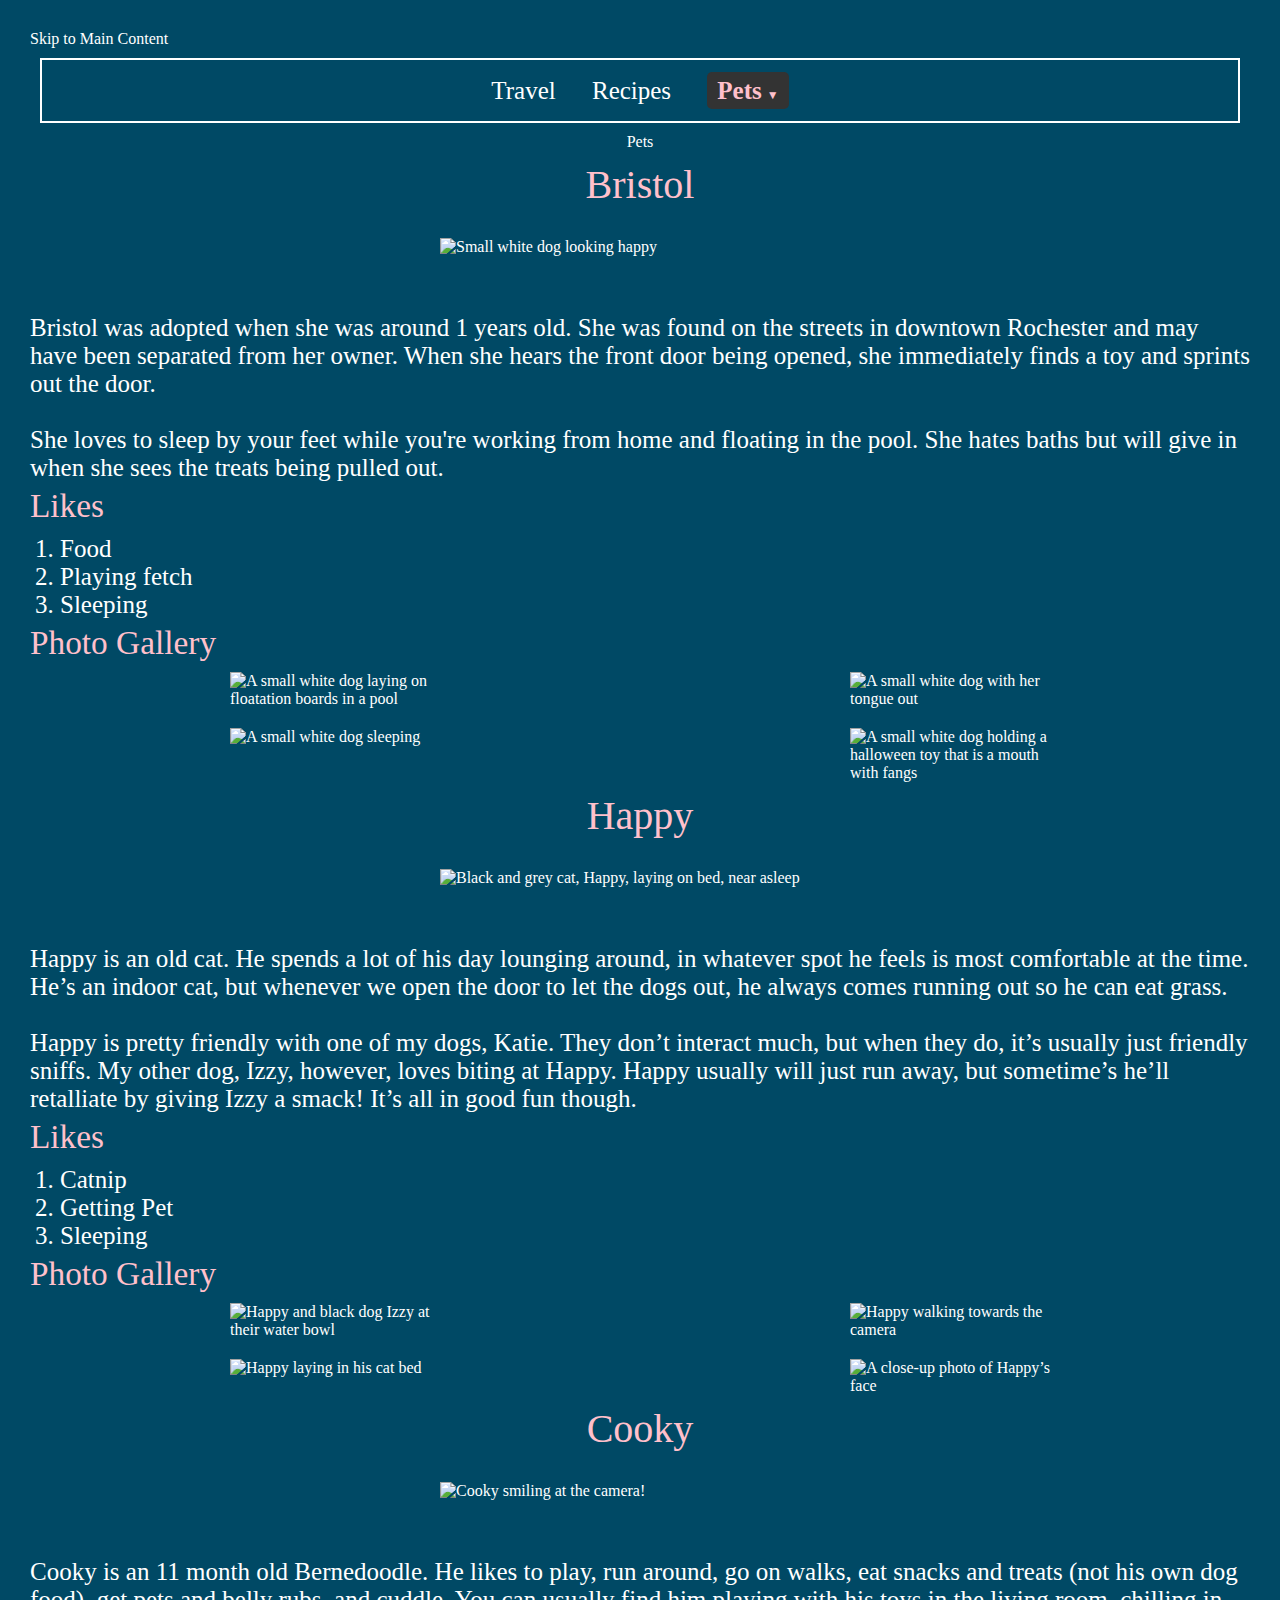
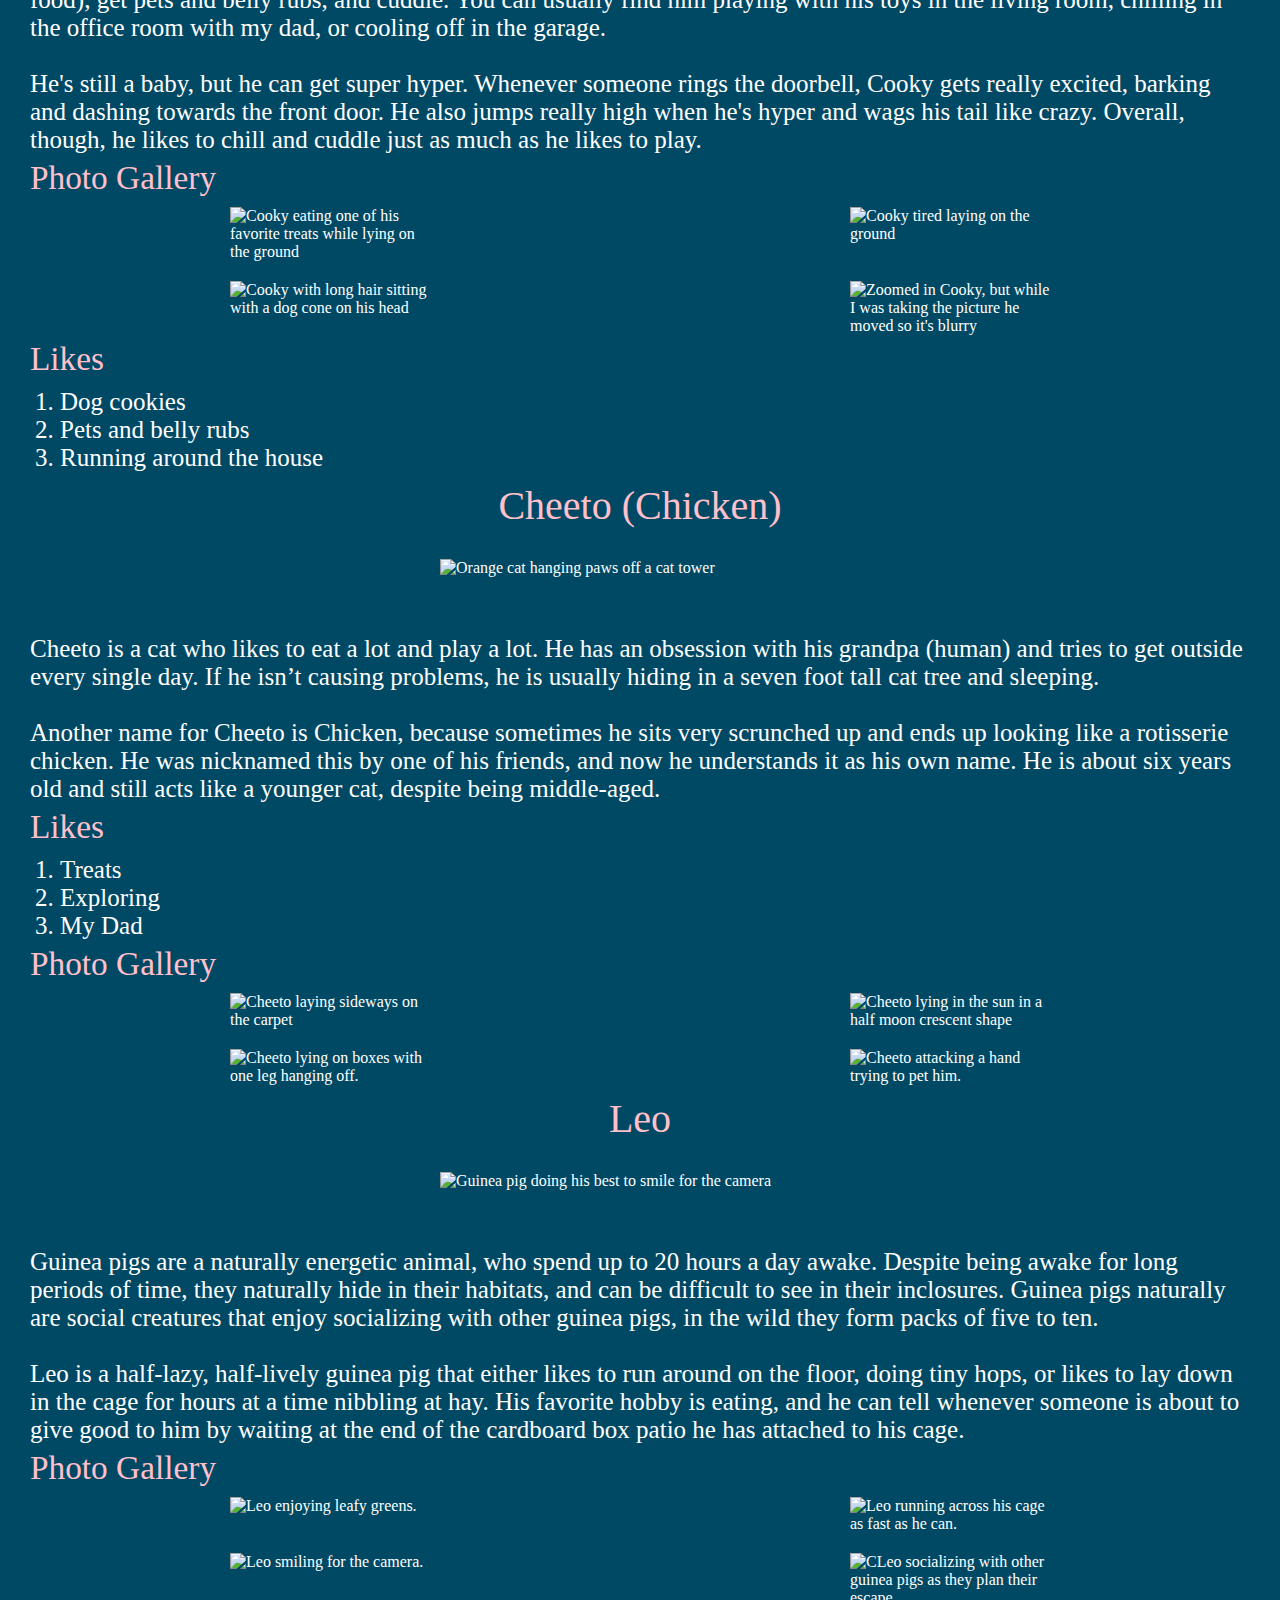
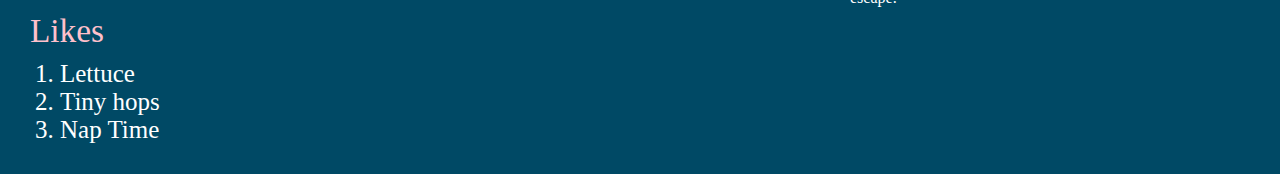
==== pets.html @ e8896c9d "Add files via upload" ====
<!DOCTYPE html>
<html lang="en">
<head>
    <meta charset="UTF-8">
    <meta name="viewport" content="width=device-width, initial-scale=1.0">
    <link rel="stylesheet" href="css/reset.css" />
    <link rel="stylesheet" href="css/style.css" />
    <script src="js/style.js"></script>
    <title>Pets</title>
</head>
<body>
    <div class="skip">       
        <a href="#main">Skip to Main Content</a>
    </div>    
    <nav>
    <ul>
        <li><a href="index.html">Travel</a></li>
        <li><a href="recipes.html">Recipes</a></li>
        <li class="dropdown-container">
        <a href="pets.html" class="current">Pets<span class="arrow">▼</span></a>
            <ul class="dropdown-content">
                <li><a href="#bristol">Bristol</a></li>
                <li><a href="#happy">Happy</a></li>
                <li><a href="#cooky">Cooky</a></li>
                <li><a href="#cheeto">Cheeto</a></li>
                <li><a href="#leo">Leo</a></li>
            </ul>    
        </li>
    </ul>
    </nav>
    <header> <h1> Pets </h1> </header>
    <main id="main">
        <div class="bristol">
            <h2>Bristol</h2>
            <div class="headimg">
            <img src="images/bristol_happy.JPG" alt="Small white dog looking happy" width="400"></div>
            <p>
                Bristol was adopted when she was around 1 years old. She was found on the streets in downtown Rochester and may have been separated from her owner. When she hears the front door being opened, she immediately finds a toy and sprints out the door.</p>
            <p>
                She loves to sleep by your feet while you're working from home and floating in the pool. She hates baths but will give in when she sees the treats being pulled out.</p>
                        </div><h3>Likes</h3>
            <ul><ol>
                <li>Food</li>
                <li>Playing fetch</li>
                <li>Sleeping</li>
           </ol> </ul>
            <h3>Photo Gallery</h3><div class="gallery">
            <img src="images/bristol_pool.JPG" alt="A small white dog laying on floatation boards in a pool" width="200">
            <img src = "images/bristol_hungry.JPG" alt = "A small white dog with her tongue out" width="200">
            <img src = "images/bristol_sleepy.JPG" alt = "A small white dog sleeping" width="200">
            <img src = "images/bristol_toy.JPG" alt = "A small white dog holding a halloween toy that is a mouth with fangs" width="200">

            <!--Jess Cheng -->
        </div>
        <div class="happy">
            <h2>Happy</h2>
            <div class="headimg">
            <img src="images/happy_sleep.jpg" alt="Black and grey cat, Happy, laying on bed, near asleep" width="400">
            </div><p>
                Happy is an old cat. He spends a lot of his day lounging around, in whatever spot he feels is most comfortable at the time. He’s an indoor cat, but whenever we open the door to let the dogs out, he always comes running out so he can eat grass.</p>
            <p>
                Happy is pretty friendly with one of my dogs, Katie. They don’t interact much, but when they do, it’s usually just friendly sniffs. My other dog, Izzy, however, loves biting at Happy. Happy usually will just run away, but sometime’s he’ll retalliate by giving Izzy a smack! It’s all in good fun though.</p>
                        </div><h3>Likes</h3>
            <ul><ol>
                <li>Catnip</li>
                <li>Getting Pet</li>
                <li>Sleeping</li>
            </ol></ul>
            <h3>Photo Gallery</h3><div class="gallery">
            <img src="images/happy_izzy_water.jpg" alt="Happy and black dog Izzy at their water bowl" width="200">
            <img src = "images/happy_walk.jpg" alt = "Happy walking towards the camera" width="200">
            <img src = "images/happy_bed.jpg" alt = "Happy laying in his cat bed" width="200">
            <img src = "images/happy_closeup.jpg" alt = "A close-up photo of Happy’s face" width="200">

            <!--Lucas England-->
        </div>
        <div class="cooky">
            <h2>Cooky</h2>
            <div class="headimg">
        <img src="images/cookysmiley.jpg" alt="Cooky smiling at the camera!" width="400"></div>

        <p>
            Cooky is an 11 month old Bernedoodle. He likes to play, run around, go on walks, eat snacks and treats (not his own dog food), get pets and belly rubs, and cuddle. You can usually find him playing with his toys in the living room, chilling in the office room with my dad, or cooling off in the garage.
        </p>
        <p>
            He's still a baby, but he can get super hyper. Whenever someone rings the doorbell, Cooky gets really excited, barking and dashing towards the front door. He also jumps really high when he's hyper and wags his tail like crazy. Overall, though, he likes to chill and cuddle just as much as he likes to play.
        </p>

        <h3>Photo Gallery</h3><div class="gallery">
        <img src="images/cookytreat.jpg" alt="Cooky eating one of his favorite treats while lying on the ground" width="200">
        <img src="images/cookytired.jpg" alt="Cooky tired laying on the ground" width="200">
        <img src="images/cookycone.jpg" alt="Cooky with long hair sitting with a dog cone on his head" width="200">
        <img src="images/cookyzoom.jpg" alt="Zoomed in Cooky, but while I was taking the picture he moved so it's blurry" width="200">
</div>
        <h3>Likes</h3>
        <ol>
            <li>Dog cookies</li>
            <li>Pets and belly rubs</li>
            <li>Running around the house</li>
        </ol>
        <!--Saicharan Vemuri-->
        </div>
        <div class="cheeto">
            <h2>
                Cheeto (Chicken)
            </h2>
            <div class="headimg">
            <img width="400" src="images/cheeto_cattree.jpg" alt="Orange cat hanging paws off a cat tower"></div>
            <p>
                Cheeto is a cat who likes to eat a lot and play a lot. He has an obsession with his grandpa (human) and tries to get outside every single day. If he isn’t causing problems, he is usually hiding in a seven foot tall cat tree and sleeping. 
            </p>
            <p>
                Another name for Cheeto is Chicken, because sometimes he sits very scrunched up and ends up looking like a rotisserie chicken. He was nicknamed this by one of his friends, and now he understands it as his own name. He is about six years old and still acts like a younger cat, despite being middle-aged.
            </p>
                        </div><h3>
                Likes
            </h3>
            <ol>
            <li>
                Treats
            </li>
            <li>
                Exploring
            </li>
            <li>
                My Dad
            </li>
            </ol><h3>
                Photo Gallery
            </h3>
            <div class="gallery">
            <img width="200" src="images/cheeto_carpet.jpg" alt="Cheeto laying sideways on the carpet">
            <img width="200" src="images/cheeto_moon.jpg" alt="Cheeto lying in the sun in a half moon crescent shape">
            <img width="200" src="images/cheeto_boxes.jpg" alt="Cheeto lying on boxes with one leg hanging off.">
            <img width="200" src="images/cheeto_attack.jpg" alt="Cheeto attacking a hand trying to pet him.">

            <!-- Divya Shankar -->
        </div>
        <div class="leo">
            <h2>
                Leo
            </h2>
            <div class="headimg">
            <img width="400" src="images/Leo_primary_photo.jpg" alt="Guinea pig doing his best to smile for the camera"></div>
            <p>
                Guinea pigs are a naturally energetic animal, who spend up to 20 hours a day awake. Despite being awake for long periods of time, they naturally hide in their habitats, and can be difficult to see in their inclosures.  Guinea pigs naturally are social creatures that enjoy socializing with other guinea pigs, in the wild they form packs of five to ten.
            </p>
            <p>
                Leo is a half-lazy, half-lively guinea pig that either likes to run around on the floor, doing tiny hops, or likes to lay down in the cage for hours at a time nibbling at hay. His favorite hobby is eating, and he can tell whenever someone is about to give good to him by waiting at the end of the cardboard box patio he has attached to his cage.
            </p>
            <h3>
                Photo Gallery
            </h3>
            <div class="gallery">
            <img width="200" src="images/Leo_greens.jpg" alt="Leo enjoying leafy greens.">
            <img width="200" src="images/Leo_run.jpg" alt="Leo running across his cage as fast as he can.">
            <img width="200" src="images/Leo_smile.jpg" alt="Leo smiling for the camera.">
            <img width="200" src="images/Leo_escape.jpg" alt="CLeo socializing with other guinea pigs as they plan their escape.">
            </div><h3>
                Likes
            </h3>
            <ol>
            <li>
                Lettuce
            </li>
            <li>
                Tiny hops
            </li>
            <li>
                Nap Time
            </li>
            </ol>
            <!-- Justin Fischer & Alexei Chen -->
        </div>
    </main>
</body>
</html>
---- css/style.css ----
body{
    background-color: rgb(0, 73, 101);
    font-family: "Trebuchet MS";
    color: white;
    margin: 30px;
}

h1 {
    text-align: center;
}

p {
    word-wrap: break-word;
    white-space: pre-line;
    font-size: 25px;
}

h2{
    color: pink;
    font-size: 30pt;
    text-align: center;
    transition: transform 0.5s;
    padding-top: 10px;
}

h2:hover{
    transform: scale(3);
}
h3{
    color: pink;
    font-size: 25pt;
    padding-top: 5px;
    padding-bottom: 10px;
}

h4{
    color: pink;
    font-size: 25px;
}

nav {
    border: 2px solid white;
    display: flex;
    margin: 10px;
    justify-content: center;
    align-items: center;
    height: 65px;
    font-size: 25px;
    padding: 0px;
}
nav li {
    margin: 0 15px;
}
.skip {
    display: none;
}
nav a.current{
    background-color: #333;
    color: pink;
    font-weight: bold;
    padding: 5px 10px;
    border-radius: 5px;
}

.gallery{
    display: grid;
    grid-template-columns: 1fr 1fr;
    gap: 20px;
}

.food{
    display: flex;
    justify-content: center;
    /* Center horizontally */
    align-items: center;
    /* Center vertically */
    flex-direction: column;
}

.photo-grid figure {
    text-align: center;
}

.photo-grid img {
    max-width: 100%;
}

.photo-grid figcaption {
    margin: 10px 0;
    font-size: 14px;
}

.headimg {
    display: flex;
    justify-content: center;
    /* Center the content horizontally */
    align-items: center;
    /* Center the content vertically */
    flex-direction: row;
    padding: 15px;
}

.headimg img {
    margin: 15px;
}

.gif {
    display: flex;
    justify-content: center;
    /* Center horizontally */
    align-items: center;
    /* Center vertically */
    flex-direction: column;
}

@media (prefers-reduced-motion: reduce) {
    .gif {
        animation: none;
        /* Disable animation */
        display: none;
        /* Hide the GIF or animated content */
    }

    h2,
    h2:hover {
        transition: none;
    }
}

nav li{
    color: white;
    display: inline;
    list-style-type: none;
}

.ing ul{
    list-style-type: disc;
    padding-left: 30px;
    font-size: 25px;
}

ol{
    list-style-type: decimal;
    padding-left: 30px;
    font-size: 25px;
}

@media screen and (min-width: 600px) {
    .gallery {
            display: grid;
            grid-template-columns: 1fr 1fr;
            gap: 20px;
        }
    
        .gallery img {
            display: block;
            /* Ensure the image is a block-level element */
            margin: 0 auto;
            /* Center horizontally */
            max-width: 100%;
            /* Ensure images don't exceed the width of the grid cell */
            max-height: 100%;
            /* Ensure images don't exceed the height of the grid cell */
        }
    
        .skip {
            display: block;
        }
    
        /* Style the dropdown container */
        .dropdown-container {
            position: relative;
            display: inline-block;
        }
    
        /* Style the arrow */
        .arrow {
            font-size: 12px;
            margin-left: 5px;
            cursor: pointer;
        }
    
        /* Hide the dropdown content initially */
        .dropdown-content {
            display: none;
            position: absolute;
            background-color: pink;
            min-width: 200px;
            z-index: 1;
        }
    
        /* Style the dropdown links */
        .dropdown-content a {
            color: black;
            padding: 5px 10px 5px 10px;
            text-decoration: none;
            display: block;
            top: 100%;
            /* Position below the container */
            left: 0;
        }
    
        /* Change color on hover */
        .dropdown-content a:hover {
            background-color: #6e6e6ea4;
        }
    
        /* CSS for the slideshow container */
        .slideshow-container {
            position: relative;
            max-width: 400px;
            margin: 0 auto;
        }
    
        /* Hide all slideshow images */
        .mySlides {
            display: none;
            /* Horizontally center the image */
        }
    
    /* CSS for the navigation buttons */
    .prev,
    .next {
        cursor: pointer;
        position: absolute;
        top: 50%;
        width: auto;
        padding: 16px;
        margin-top: -22px;
        color: white;
        background-color: rgba(0, 0, 0, 0.5);
        border-radius: 50%;
        user-select: none;
    }
    
    .prev {
        left: 0;
    }
    
    .next {
        right: 0;
    }
    
    .ing,
    .steps {
        flex-basis: calc(50% - 10px);
        /* Set the width of each column with some spacing */
        padding: 10px;
        border: 1px solid #ccc;
        /* Add a border around each box */
        margin: 5px;
        /* Add some margin for spacing between boxes */
    }

.centered-img {
    display: block;
    margin: 0 auto;
    /* Horizontally center the image */
}
}
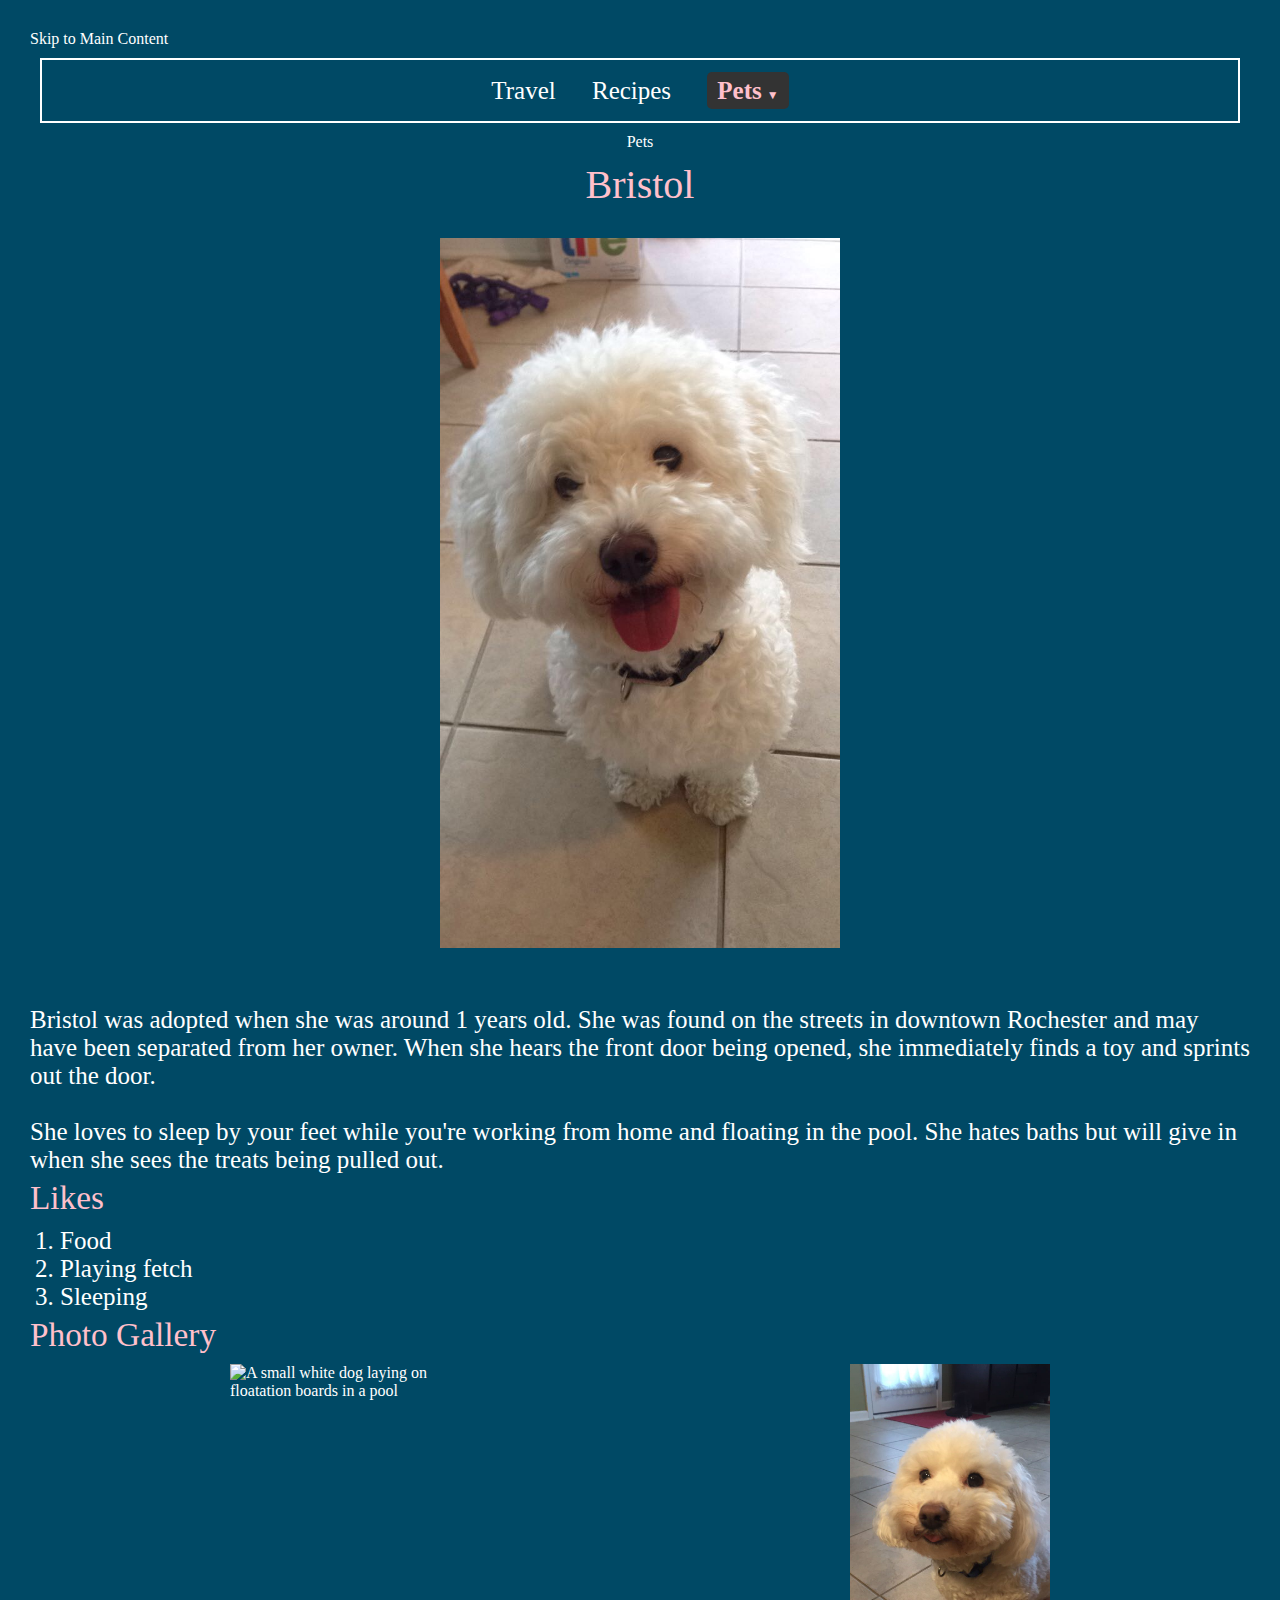
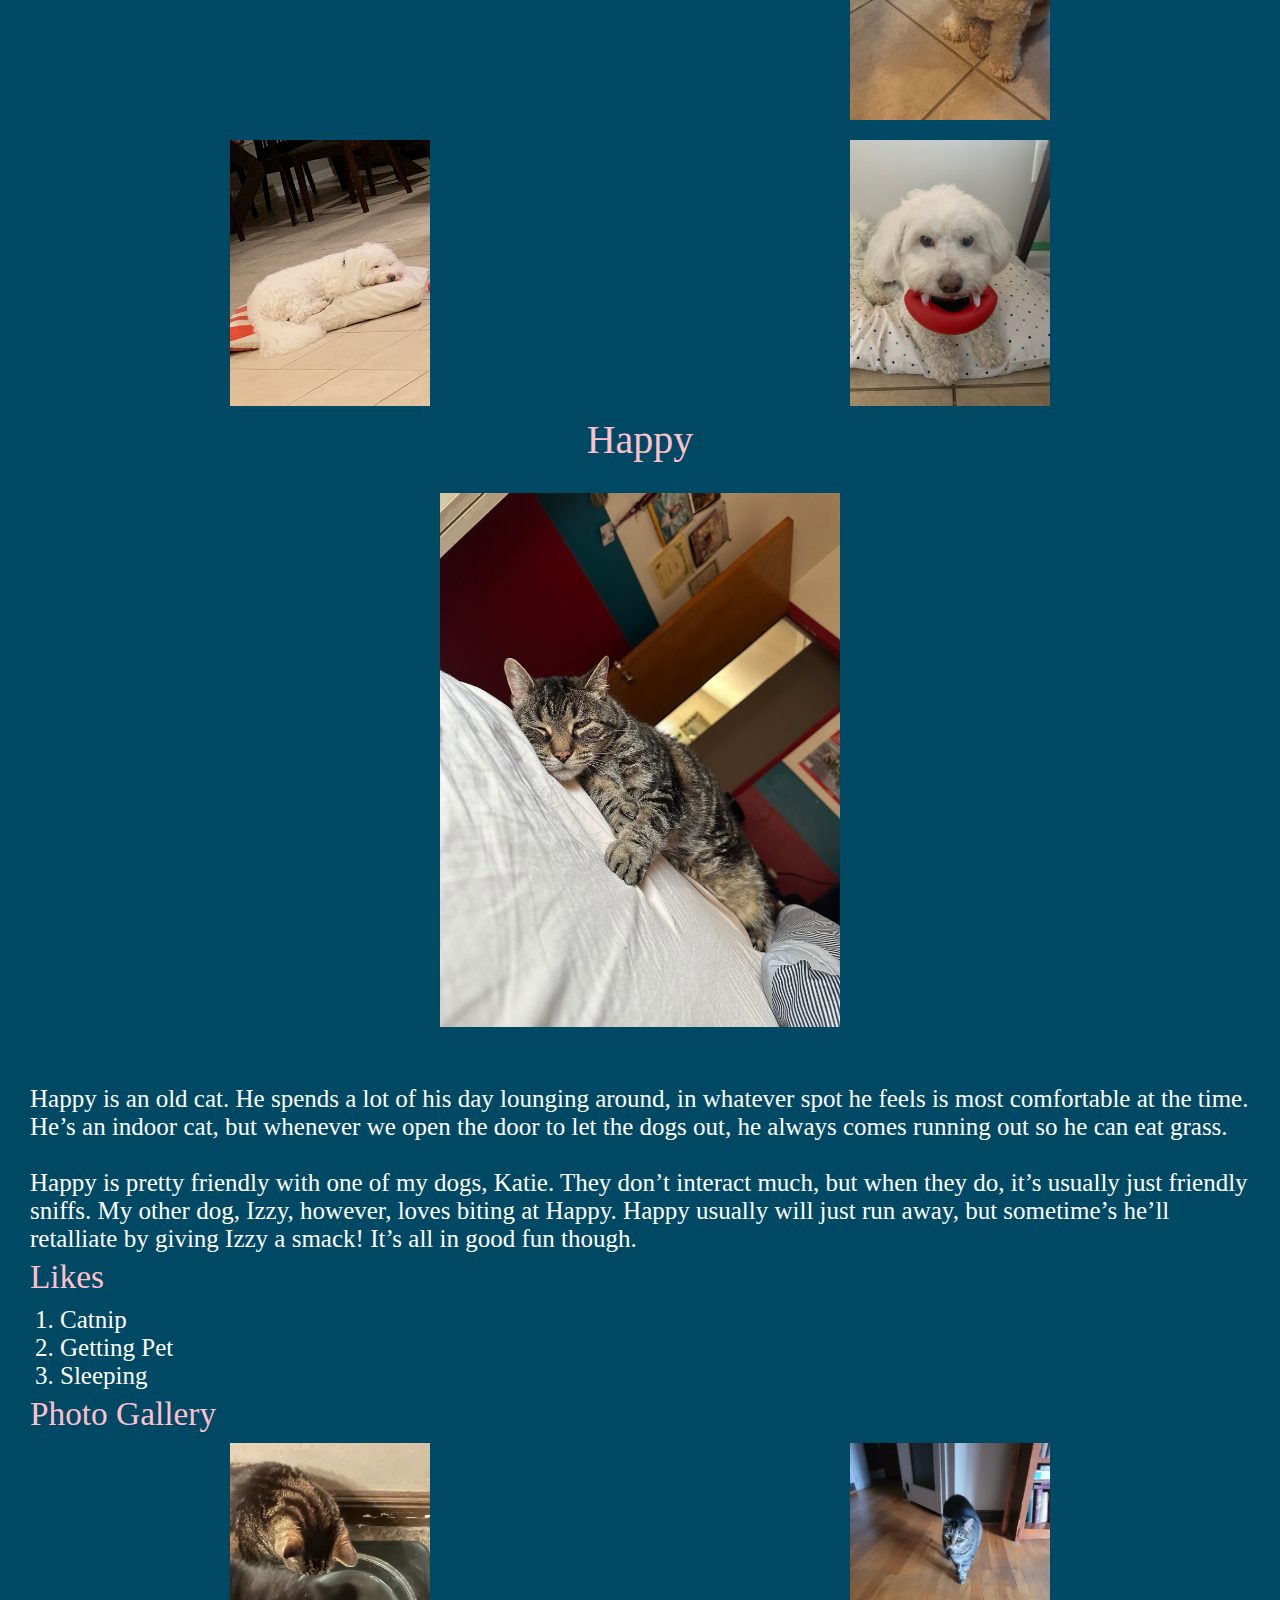
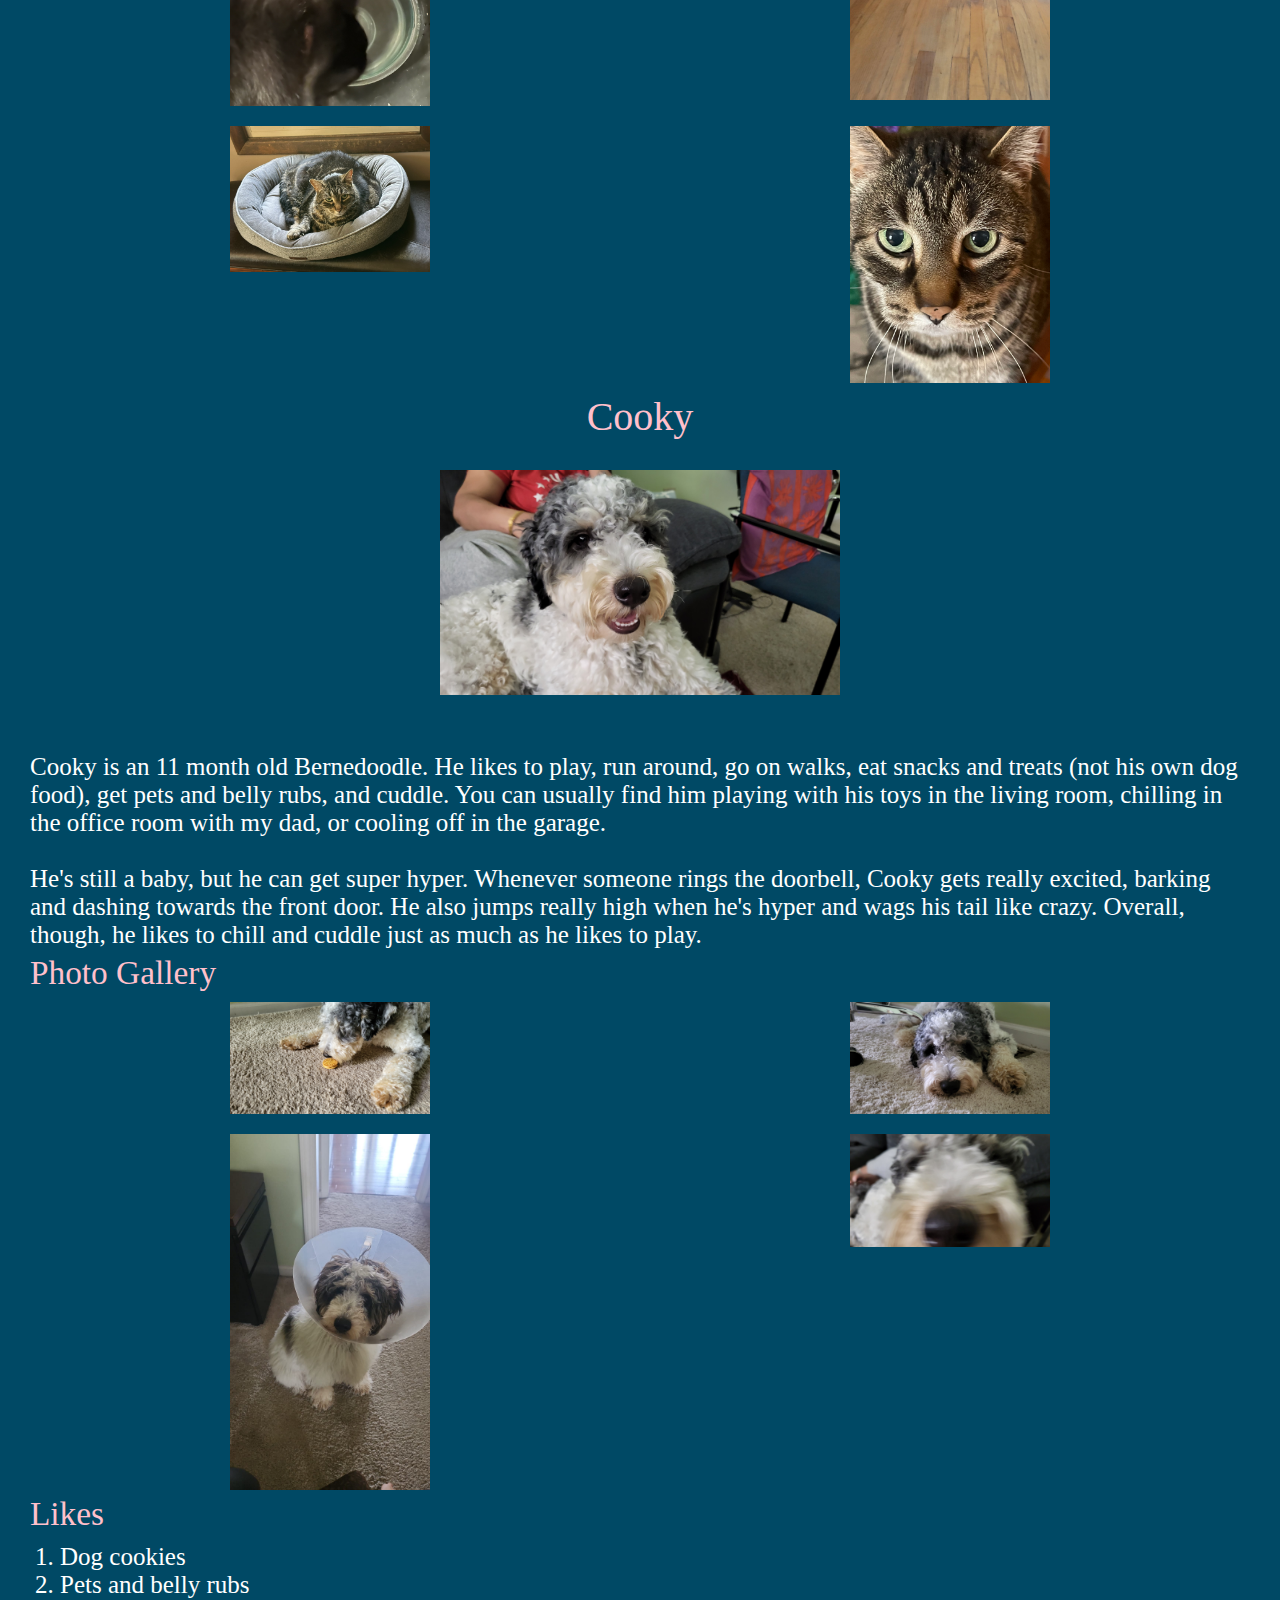
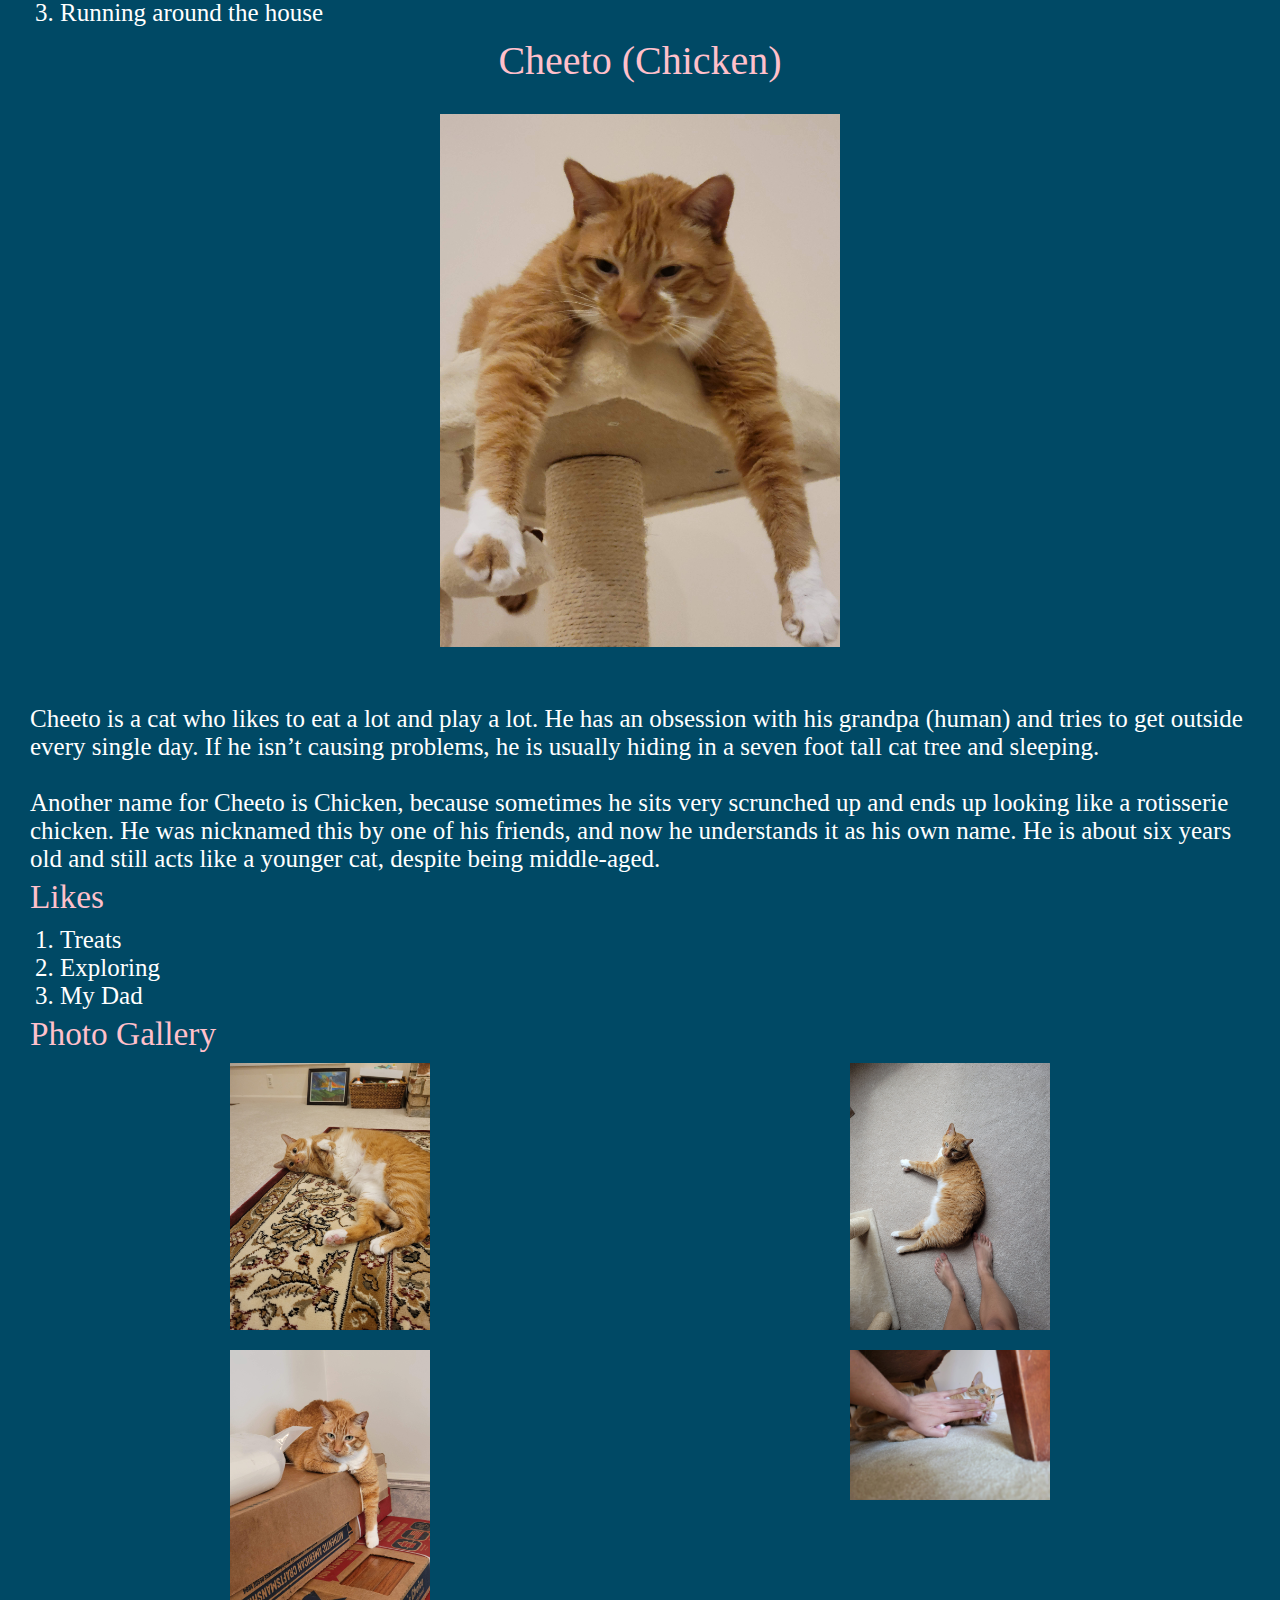
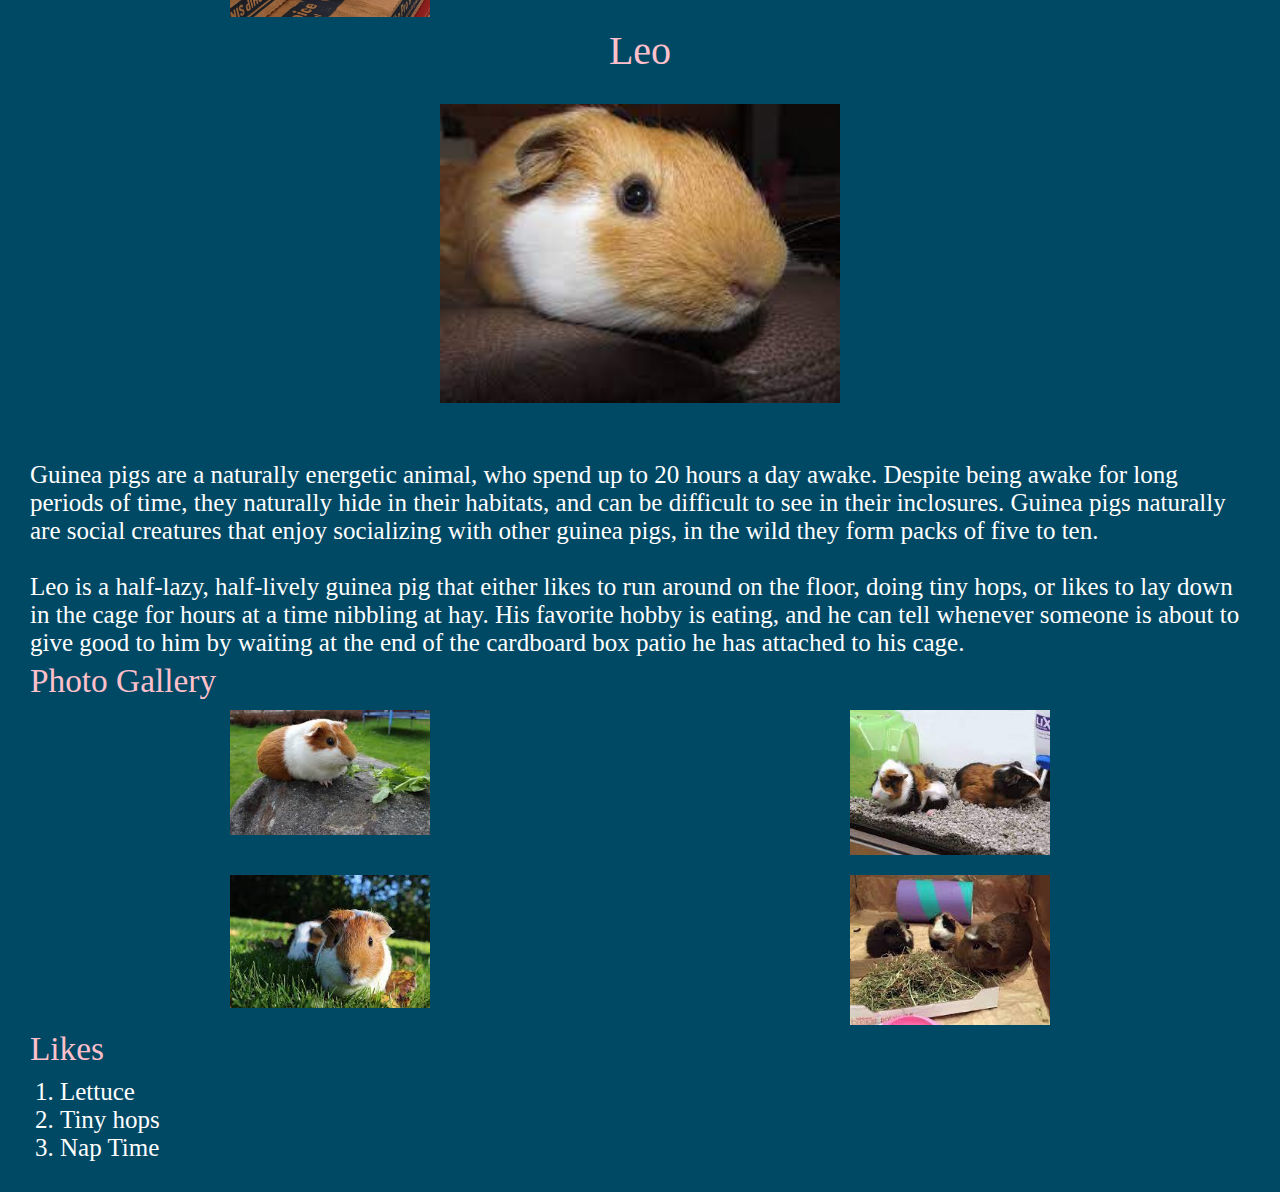
==== commit efdacf00: "Add files via upload" ====
--- a/pets.html
+++ b/pets.html
@@ -30,7 +30,7 @@
     </nav>
     <header> <h1> Pets </h1> </header>
     <main id="main">
-        <div class="bristol">
+        <div id="bristol">
             <h2>Bristol</h2>
             <div class="headimg">
             <img src="images/bristol_happy.JPG" alt="Small white dog looking happy" width="400"></div>
@@ -52,7 +52,7 @@
 
             <!--Jess Cheng -->
         </div>
-        <div class="happy">
+        <div id="happy">
             <h2>Happy</h2>
             <div class="headimg">
             <img src="images/happy_sleep.jpg" alt="Black and grey cat, Happy, laying on bed, near asleep" width="400">
@@ -74,7 +74,7 @@
 
             <!--Lucas England-->
         </div>
-        <div class="cooky">
+        <div id="cooky">
             <h2>Cooky</h2>
             <div class="headimg">
         <img src="images/cookysmiley.jpg" alt="Cooky smiling at the camera!" width="400"></div>
@@ -100,7 +100,7 @@
         </ol>
         <!--Saicharan Vemuri-->
         </div>
-        <div class="cheeto">
+        <div id="cheeto">
             <h2>
                 Cheeto (Chicken)
             </h2>
@@ -136,7 +136,7 @@
 
             <!-- Divya Shankar -->
         </div>
-        <div class="leo">
+        <div id="leo">
             <h2>
                 Leo
             </h2>
